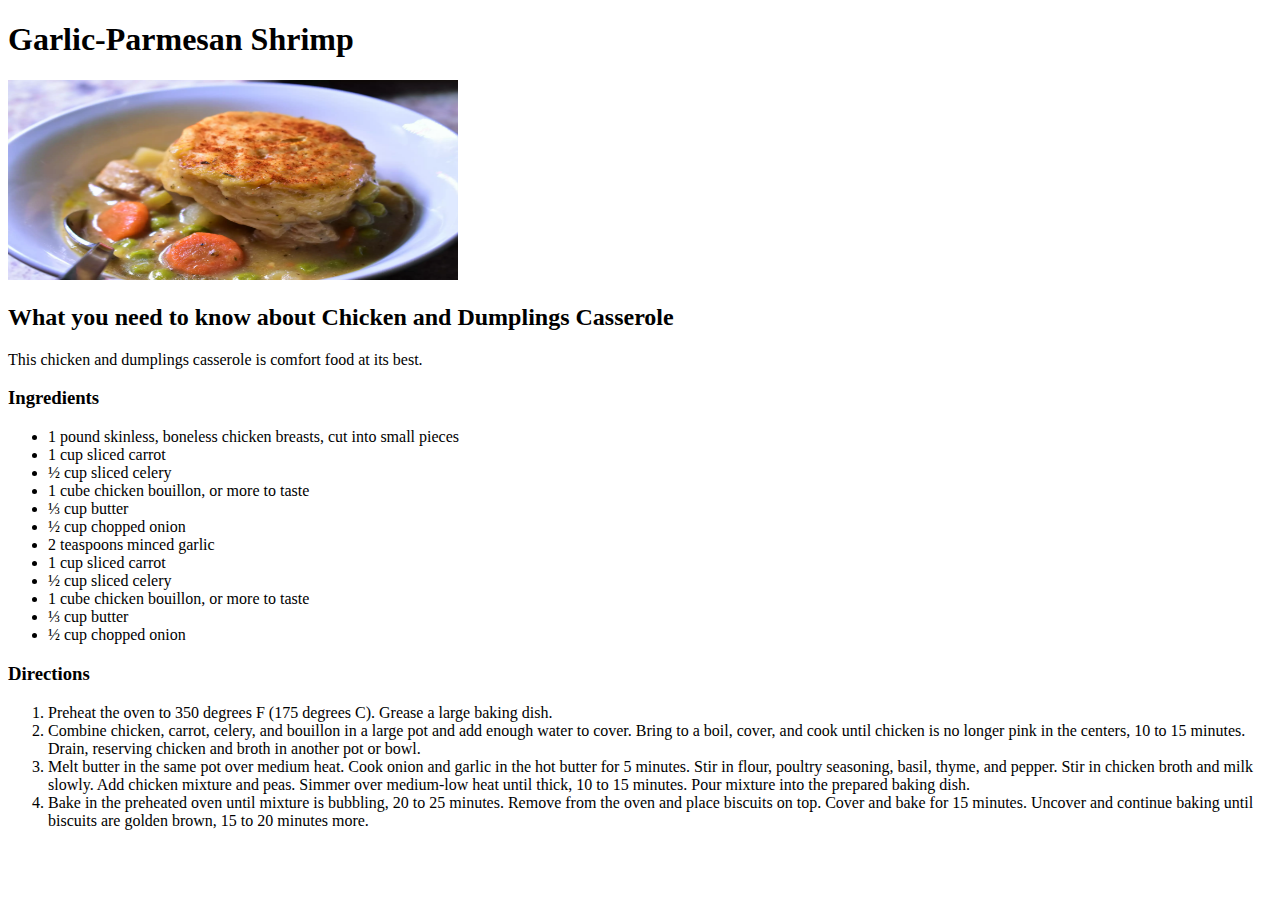
==== recipes/chicken and dumplings.html @ 2c69707d "my first website" ====
<!DOCTYPE html>
<html lang="en">
<head>
    <meta charset="UTF-8">
    <meta http-equiv="X-UA-Compatible" content="IE=edge">
    <meta name="viewport" content="width=device-width, initial-scale=1.0">
    <title>Chicken and Dumplings Casserole</title>
</head>
<body>
    <h1>Garlic-Parmesan Shrimp</h1>
    <p><img src="../images/chicken_dumplings.webp" height="200" width="450" alt="Chicken and Dumplings Casserole"></p>
    <h2>What you need to know about Chicken and Dumplings Casserole</h2>
    <p>This chicken and dumplings casserole is comfort food at its best.</p>
    <h3>Ingredients</h3>
    <p>
     <ul>
       <li>1 pound skinless, boneless chicken breasts, cut into small pieces</li>
       <li>1 cup sliced carrot</li>
       <li>½ cup sliced celery</li>
       <li>1 cube chicken bouillon, or more to taste</li>
       <li>⅓ cup butter</li>
       <li>½ cup chopped onion</li>
       <li>2 teaspoons minced garlic</li>
       <li>1 cup sliced carrot</li>
       <li>½ cup sliced celery</li>
       <li>1 cube chicken bouillon, or more to taste</li>
       <li>⅓ cup butter</li>
       <li>½ cup chopped onion</li>
     </ul>
    </p>
    <h3>Directions</h3>
    <p>
      <ol>
        <li>Preheat the oven to 350 degrees F (175 degrees C). Grease a large baking dish.</li>
        <li>Combine chicken, carrot, celery, and bouillon in a large pot and add enough water to cover. Bring to a boil, cover, and cook until chicken is no longer pink in the centers, 10 to 15 minutes. Drain, reserving chicken and broth in another pot or bowl.</li>
        <li>Melt butter in the same pot over medium heat. Cook onion and garlic in the hot butter for 5 minutes. Stir in flour, poultry seasoning, basil, thyme, and pepper. Stir in chicken broth and milk slowly. Add chicken mixture and peas. Simmer over medium-low heat until thick, 10 to 15 minutes. Pour mixture into the prepared baking dish.</li>
        <li>Bake in the preheated oven until mixture is bubbling, 20 to 25 minutes. Remove from the oven and place biscuits on top. Cover and bake for 15 minutes. Uncover and continue baking until biscuits are golden brown, 15 to 20 minutes more.</li>
      </ol>
    </p>
</body>
</html>
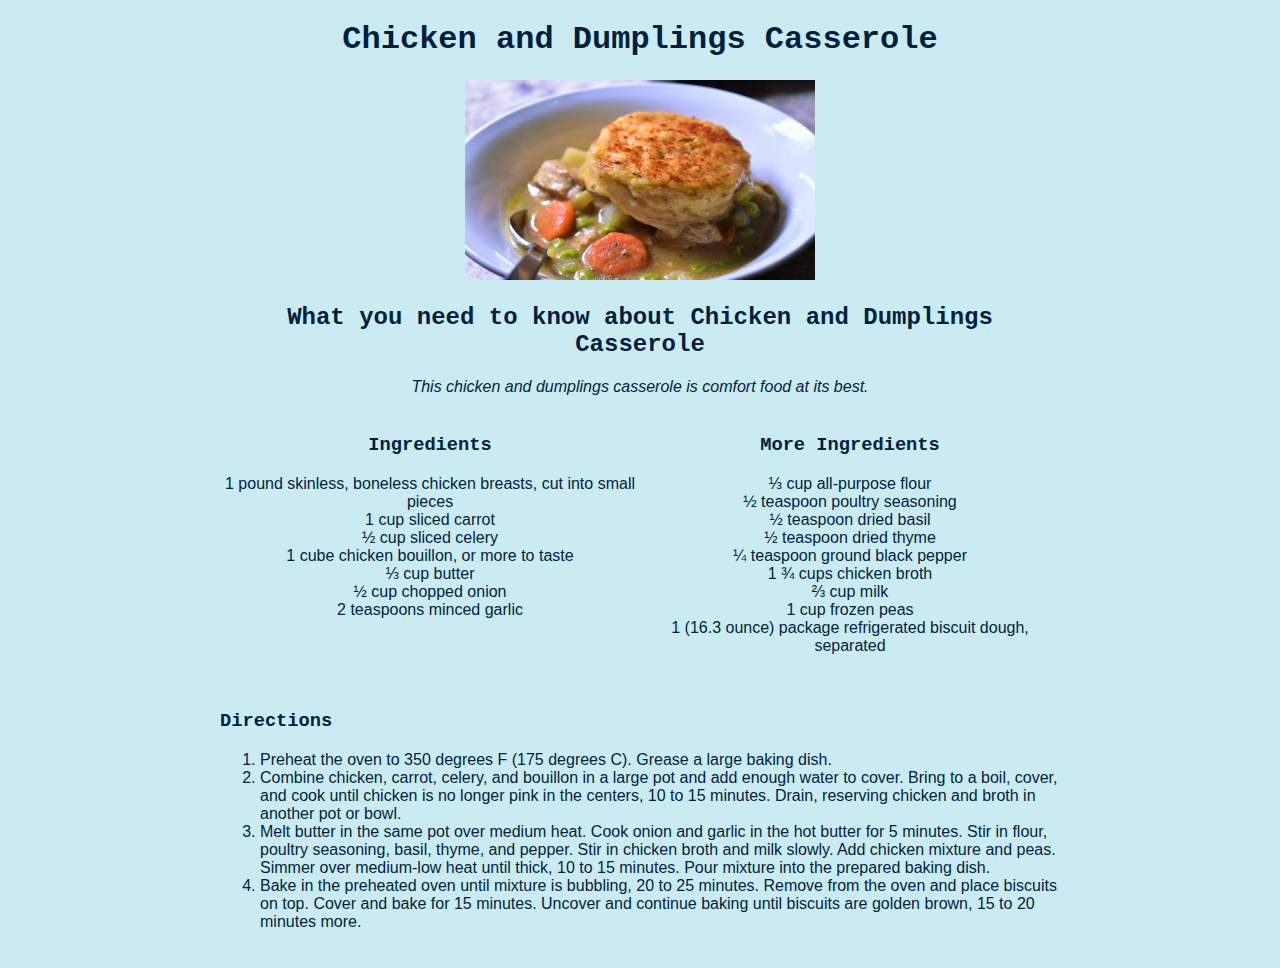
==== commit f56d07d3: "more styling on recipes" ====
--- a/recipes/chicken and dumplings.html
+++ b/recipes/chicken and dumplings.html
@@ -4,38 +4,56 @@
     <meta charset="UTF-8">
     <meta http-equiv="X-UA-Compatible" content="IE=edge">
     <meta name="viewport" content="width=device-width, initial-scale=1.0">
+    <link rel="stylesheet" href="../css/styles.css">
     <title>Chicken and Dumplings Casserole</title>
 </head>
 <body>
-    <h1>Garlic-Parmesan Shrimp</h1>
-    <p><img src="../images/chicken_dumplings.webp" height="200" width="450" alt="Chicken and Dumplings Casserole"></p>
-    <h2>What you need to know about Chicken and Dumplings Casserole</h2>
-    <p>This chicken and dumplings casserole is comfort food at its best.</p>
-    <h3>Ingredients</h3>
-    <p>
-     <ul>
-       <li>1 pound skinless, boneless chicken breasts, cut into small pieces</li>
-       <li>1 cup sliced carrot</li>
-       <li>½ cup sliced celery</li>
-       <li>1 cube chicken bouillon, or more to taste</li>
-       <li>⅓ cup butter</li>
-       <li>½ cup chopped onion</li>
-       <li>2 teaspoons minced garlic</li>
-       <li>1 cup sliced carrot</li>
-       <li>½ cup sliced celery</li>
-       <li>1 cube chicken bouillon, or more to taste</li>
-       <li>⅓ cup butter</li>
-       <li>½ cup chopped onion</li>
-     </ul>
-    </p>
-    <h3>Directions</h3>
-    <p>
-      <ol>
-        <li>Preheat the oven to 350 degrees F (175 degrees C). Grease a large baking dish.</li>
-        <li>Combine chicken, carrot, celery, and bouillon in a large pot and add enough water to cover. Bring to a boil, cover, and cook until chicken is no longer pink in the centers, 10 to 15 minutes. Drain, reserving chicken and broth in another pot or bowl.</li>
-        <li>Melt butter in the same pot over medium heat. Cook onion and garlic in the hot butter for 5 minutes. Stir in flour, poultry seasoning, basil, thyme, and pepper. Stir in chicken broth and milk slowly. Add chicken mixture and peas. Simmer over medium-low heat until thick, 10 to 15 minutes. Pour mixture into the prepared baking dish.</li>
-        <li>Bake in the preheated oven until mixture is bubbling, 20 to 25 minutes. Remove from the oven and place biscuits on top. Cover and bake for 15 minutes. Uncover and continue baking until biscuits are golden brown, 15 to 20 minutes more.</li>
-      </ol>
-    </p>
+  <div class="container">
+    <div class="intro">
+      <h1>Chicken and Dumplings Casserole</h1>
+      <p><img  src="../images/chicken_dumplings.webp" height="200" width="350" alt="Chicken and Dumplings Casserole"></p>
+      <h2>What you need to know about Chicken and Dumplings Casserole</h2>
+      <p>This chicken and dumplings casserole is comfort food at its best.</p>
+    </div>
+      <div class="about-grid">
+        <div class="i-am">
+          <h3>Ingredients</h3>
+          <ul class="about-list">
+            <li>1 pound skinless, boneless chicken breasts, cut into small pieces</li>
+          <li>1 cup sliced carrot</li>
+          <li>½ cup sliced celery</li>
+          <li>1 cube chicken bouillon, or more to taste</li>
+          <li>⅓ cup butter</li>
+          <li>½ cup chopped onion</li>
+          <li>2 teaspoons minced garlic</li>
+          </ul>
+        </div>
+        <div class="i-like">
+          <h3>More Ingredients</h3>
+          <ul class="about-list">
+            <li>⅓ cup all-purpose flour</li>
+            <li>½ teaspoon poultry seasoning</li>
+            <li>½ teaspoon dried basil</li>
+            <li>½ teaspoon dried thyme</li>
+            <li>¼ teaspoon ground black pepper</li>
+            <li>1 ¾ cups chicken broth</li>
+            <li>⅔ cup milk</li>
+            <li>1 cup frozen peas</li>
+            <li>1 (16.3 ounce) package refrigerated biscuit dough, separated</li>
+          </ul>
+        </div>
+    </div>
+    <div class="about-grid1">
+      <div>
+        <h3>Directions</h3>
+        <ol>
+          <li>Preheat the oven to 350 degrees F (175 degrees C). Grease a large baking dish.</li>
+          <li>Combine chicken, carrot, celery, and bouillon in a large pot and add enough water to cover. Bring to a boil, cover, and cook until chicken is no longer pink in the centers, 10 to 15 minutes. Drain, reserving chicken and broth in another pot or bowl.</li>
+          <li>Melt butter in the same pot over medium heat. Cook onion and garlic in the hot butter for 5 minutes. Stir in flour, poultry seasoning, basil, thyme, and pepper. Stir in chicken broth and milk slowly. Add chicken mixture and peas. Simmer over medium-low heat until thick, 10 to 15 minutes. Pour mixture into the prepared baking dish.</li>
+          <li>Bake in the preheated oven until mixture is bubbling, 20 to 25 minutes. Remove from the oven and place biscuits on top. Cover and bake for 15 minutes. Uncover and continue baking until biscuits are golden brown, 15 to 20 minutes more.</li>
+        </ol>
+      </div>
+    </div>  
+  </div>
 </body>
 </html>--- a/css/styles.css
+++ b/css/styles.css
@@ -0,0 +1,141 @@
+body {
+    font-family: 'Noto Sans', sans-serif;
+    color: #001f3f;
+  }
+  
+  h1, h2, h3, h4 {
+    font-family: 'Roboto Mono', monospace;
+  }
+
+
+p { 
+    font-style: italic;
+  }
+  .container {
+    max-width: 840px;
+    margin: 0 auto;
+  }
+  .intro {
+    text-align: center;
+  }
+
+  .about-grid {
+    display: grid;
+    grid-template-columns: 100%;
+  }
+  
+  .my-rep {
+    text-align: center;
+    text-decoration: none
+  }
+  
+  .about-recipes {
+    list-style: none;
+    padding: 0;
+  }
+  @media (max-width: 480px) {
+    .about-grid {
+      grid-template-columns: 100%;
+    }
+  }
+
+  .profile-picture {
+    border-radius: 50%;
+    width: 300px;
+    height: 300px;
+    box-shadow: 0 4px 6px 0 rgba(34, 60, 80, .16);
+    transition: all ease-in-out .2s; 
+  }
+  
+  .profile-picture:hover {
+    box-shadow: 0 8px 12px 0 rgba(34,60,80,.16);
+  }
+
+  .projects-heading {
+    text-align: center; 
+  }
+  
+  .projects-grid {
+    display: grid;
+    grid-template-columns: 50% 50%;
+  }
+  
+  .project-image {
+    justify-self: center;
+    padding: 4%;
+    width: 300px;
+    height: 300px;
+  }
+  @media (max-width: 650px) {
+    .projects-grid {
+      grid-template-columns: 100%;
+    }
+  }
+
+  .project-image {
+	border-radius: 5px;
+	box-shadow: 0 4px 6px 0 rgba(34, 60, 80, .16);
+	transition: all ease-in-out .2s;
+}
+
+.project-image:hover {
+	filter: brightness(.75);
+	box-shadow: 0 8px 12px 0 rgba(34, 60, 80, .16);
+}
+
+.project-image-wrapper {
+	justify-self: center;
+	padding: 4%;
+	position: relative;
+}
+
+.project-image-wrapper:hover > h4 {
+	visibility: visible;
+}
+
+.project-image-wrapper > h4 {
+	position: absolute;
+	top: 50%;
+	left: 50%;
+	transform: translate(-50%, -50%);
+	color: white;
+	visibility: hidden;
+	z-index: 2;
+	transition: all ease-in-out .2s;
+}
+
+body {
+    background-color: #caebf2;
+  }
+  
+  .container > div {
+    margin: 20px auto;
+  }
+  
+  hr {
+    border: 0;
+    height: 1px;
+    background-image: linear-gradient(to right, rgba(0, 0, 0, 0), rgba(0, 0, 0, 0.75), rgba(0, 0, 0, 0));
+  }
+  
+  .about-grid {
+    display: grid;
+    grid-template-columns: 50% 50%;
+  }
+
+  .about-grid1 {
+    display: grid;
+    grid-template-columns: 100%;
+  }
+  
+  .i-am, .i-like {
+    text-align: center;
+    text-decoration: none
+  }
+  
+  .about-list {
+    list-style: none;
+    padding: 0;
+  }
+  
+  